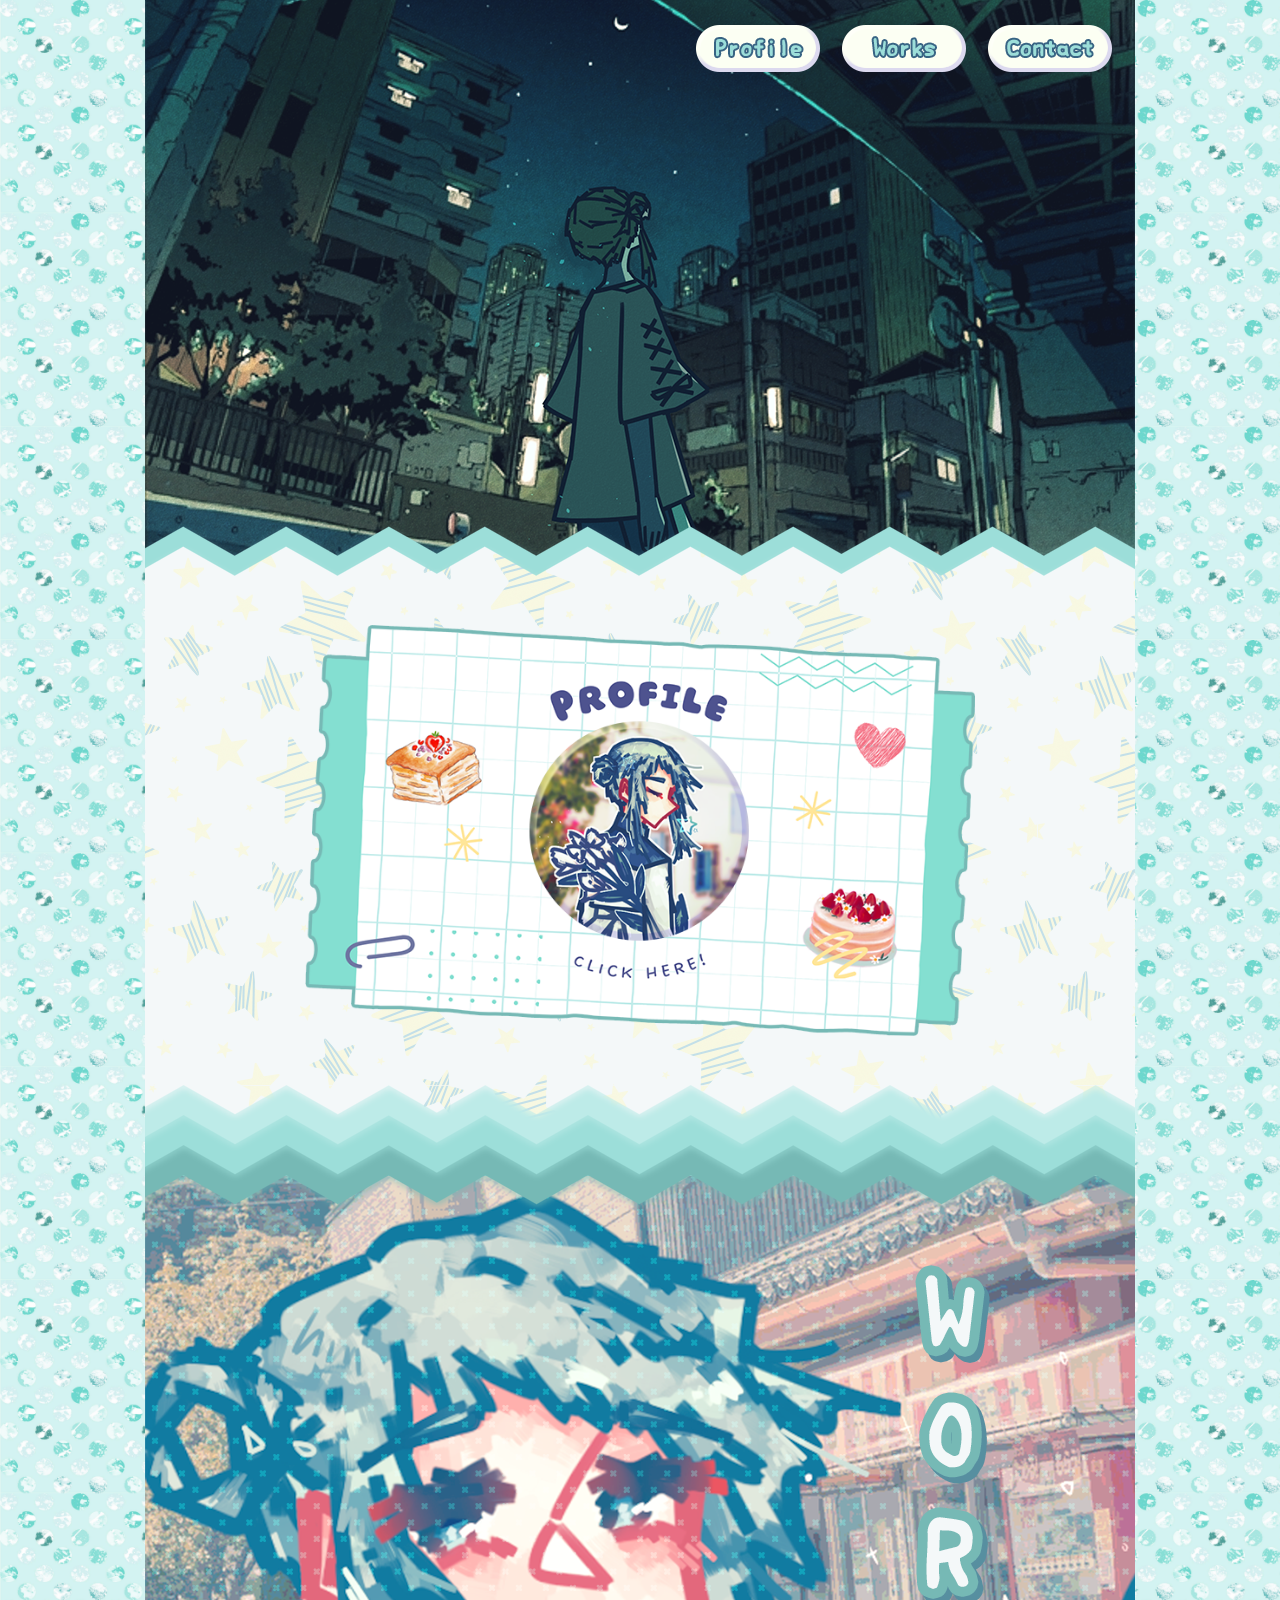
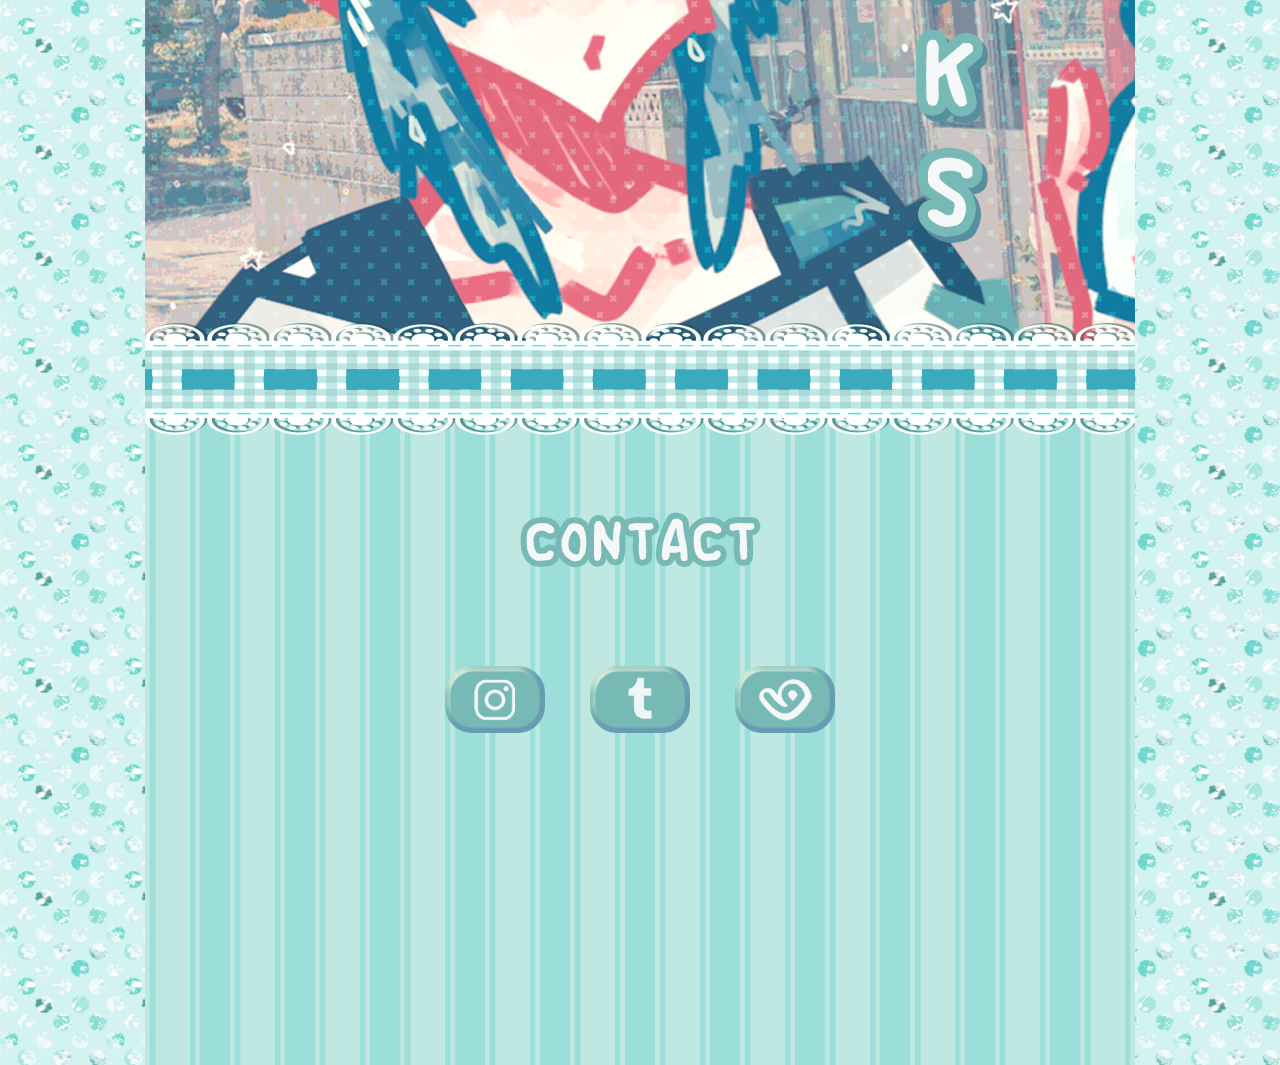
==== index.html @ 708d176c "Add files via upload" ====
<!DOCTYPE html>
<html lang="en">

<head>
    <meta charset="UTF-8">
    <meta name="viewport" content="width=device-width, initial-scale=1.0">
    <meta http-equiv="X-UA-compatible" content="ie-edge">
    <title>JasmineWS's Porto</title>
    <link rel="stylesheet" href="css/style.css">
</head>
<body>
    <div class="wrapper">
        <div id="home">
            <div class="button top">
                <a href="profile.html">
                    <img src="img/button-profile.png" alt="">
                </a>
                <a href="works.html">
                    <img src="img/button-works.png" alt="">
                </a>
                <a href="#contact">
                    <img src="img/button-contact.png" alt="">
                </a>
            </div>
        </div>
        <div id="profile">
            <div class="profile">
                <a href="profile.html">
                    <img src="img/profile.png" alt="">
                </a>
            </div>
        </div>
        <div id="works">
            <div class="title-w">
                <a href="works.html">
                    <img src="img/text-w.png" alt="">
                </a>
            </div>
        </div>
        <div id="contact">
            <div class="title-c">
                <img src="img/contact.png" alt="">
            </div>
            <a class="mail" href="mailto:jasmine.w.salsabila@gmail.com">
                <img src="img/button-mail.png" alt="">
            </a>
            <div class="button sns">
                <a href="https://instagram.com/zurareasu" target=”_blank” rel="noreferrer noopener">
                    <img src="img/button-ig.png" alt="" >
                </a>
                <a href="https://https://www.tumblr.com/tsurukunichan" target=”_blank” rel="noreferrer noopener">
                    <img src="img/button-tumblr.png" alt="">
                </a>
                <a href="https://vgen.co/zurareasu" target=”_blank” rel="noreferrer noopener">
                    <img src="img/button-vgen.png" alt="">
                </a>
            </div>
        </div>
    </div>
    <script src="js/slider.js"></script>
</body>
---- css/style.css ----
@import url('https://fonts.googleapis.com/css2?family=Itim&display=swap');
* {
    margin: 0;
    padding: 0;
    box-sizing: border-box;
}
html {
    height: 100%;
    -moz-text-size-adjust: none;
    -webkit-text-size-adjust: none;
    -ms-text-size-adjust: none;
}
body {
    height: 100%;
    background: url(background.jpg);
    background-size: 25%;
    background-repeat: repeat;
}
.wrapper {
    width: 100%;
    max-width: 990px;
    margin-left: auto;
    margin-right: auto;
}

#home {
    background: url(bghome1.png);
    height: 555px;
}
#profile {
    background: url(bghome2.png);
    height: 620px;
    text-align: center;
}
#works {
    background: url(bghome3.png);
    height: 877px;
}
#contact {
    background: url(bghome4.png);
    height: 613px;
    text-align: center;
}

#profile-part1 {
    background: url(profile-bg1.png);
    height: 784px;
}
#profile-part2 {
    background: url(profile-bg2.png);
    height: 1088px;
}
#works1a {
    background: url(bg-works1a.png);
    height: 547px;
}
#works1b {
    background: url(bg-works1b.png);
    height: 786px;
}
#works2 {
    background: url(bg-works2.png);
    height: 1518px;
}
#works3a {
    background: url(bg-works3a.png);
    height: 780px;
}
#works3b {
    background: url(bg-works3b.png);
    height: 1530px;
}

.button {
    cursor: pointer;
}
.button :hover {
    transform: scale(1.15);
    z-index: 1;
}
.mail :hover {
    opacity: 0.8;
}
.mail img {
    margin-top: 40px;
}

.top {
    position: absolute;
    margin-left: 540px;
    display: flex;
    justify-content: space-between;
    list-style: none;
    z-index: 99;
}
.top img {
    margin: 25px 11px;
}
.return {
    text-align: center;
    margin-top: -130px;
}

.profile img {
    max-width: 670px;
    margin-top: 70px;
}
.profile :hover {
    transform: scale(1.15);
    z-index: 1;
}
.title-w img {
    margin-top: 90px;
    margin-left: 770px;
}
.title-w :hover {
    /* Start the shake animation and make the animation last for 0.5 seconds */
    animation: shake 0.6s;
  
    /* When the animation is finished, start again */
    animation-iteration-count: infinite;
}
  
@keyframes shake {
    0% { transform: translate(1px, 1px) rotate(0deg); }
    10% { transform: translate(-1px, -2px) rotate(-1deg); }
    20% { transform: translate(-3px, 0px) rotate(1deg); }
    30% { transform: translate(3px, 2px) rotate(0deg); }
    40% { transform: translate(1px, -1px) rotate(1deg); }
    50% { transform: translate(-1px, 2px) rotate(-1deg); }
    60% { transform: translate(-3px, 1px) rotate(0deg); }
    70% { transform: translate(3px, 1px) rotate(-1deg); }
    80% { transform: translate(-1px, -1px) rotate(1deg); }
    90% { transform: translate(1px, 2px) rotate(0deg); }
    100% { transform: translate(1px, -2px) rotate(-1deg); }
}

.title-c img {
    margin-top: 60px;
}
.sns {
    text-align: center;
    margin: 50px 300px 0;
    display: flex;
    justify-content: space-between;
    list-style: none;
}
.sns img {
    max-width: 100px;
}

.text-p {
    font-family: "Itim", serif;
    color: #5d69bd;
    font-size: 14px;
    text-align: justify;
    text-justify: inter-word;
    justify-content: space-between;
    position: absolute;
    margin-top: 245px;
    margin-left: 325px;
    max-width: 590px;
}
.p-part1 img {
    margin-top: 255px;
    margin-left: 70px;
    position: absolute;
}
.p-part2 {
    max-width: 990px;
    font-family: "Itim", serif;
    position: absolute;
}
.art {
    margin-left: 390px;
    margin-right: 150px;
    text-align: justify;
}
.art h1 {
    color: #f4f8f9;
    font-size: 38px;
    margin-top: 222px;
}
.art h2 {
    color: #5d69bd;
    font-size: 28px;
    margin-top: 20px;
}

.audio {
    margin-left: 390px;
    margin-right: 150px;
    text-align: justify;
}
.audio h1 {
    color: #f4f8f9;
    font-size: 38px;
    margin-top: 26px;
}
.audio h2 {
    color: #5d69bd;
    font-size: 28px;
    margin-top: 20px;
}

.dot1 {
    cursor: pointer;
    height: 12px;
    width: 12px;
    margin: 0 2px;
    background-color: #fffbf5;
    border-radius: 50%;
    display: inline-block;
    transition: background-color 0.6s ease;
}
.dot2 {
    cursor: pointer;
    height: 12px;
    width: 12px;
    margin: 0 2px;
    background-color: #f8b5b5;
    border-radius: 50%;
    display: inline-block;
    transition: background-color 0.6s ease;
}
.dot1:hover, .dot1.active {
    background-color: #76b9b5;
} 
.dot2:hover, .dot2.active{
    background-color: #fffbf5;
}

.prev1, .next1 {
    cursor: pointer;
    position: absolute;
    width: auto;
    padding: 18px;
    color: #b5e8e4;
    background-color: #5d68bd;
    font-weight: bold;
    font-size: 22px;
    border-radius: 20px;
    user-select: none;
    margin: 360px 50px;
}
.prev2, .next2 {
    cursor: pointer;
    position: absolute;
    width: auto;
    padding: 18px;
    color: #ffebca;
    background-color: #de7474;
    font-weight: bold;
    font-size: 22px;
    border-radius: 20px;
    user-select: none;
    margin: 90px 50px;
}
.next {
    right: 0;
}
.prev:hover, .next:hover {
    transform: scale(1.3);
    z-index: 1;
}
.banner {
    position: relative;
}
.myBtn {
    display: none;
    position: fixed;
    bottom: 20px;
    right: 30px;
    z-index: 99;
    border: none;
    outline: none;
    background-color: #fb7e93;
    color: #fcf7e7;
    cursor: pointer;
    padding: 20px;
    border-radius: 15px;
    font-size: 28px;
  }
  
.myBtn:hover {
    background-color: #aee1dd;
}

#works1a h1 {
    font-family: "Itim", serif;
    color: #5d69bd;
    font-size: 44px;
    text-align: justify;
    text-justify: inter-word;
    justify-content: space-between;
    position: absolute;
    margin-top: 180px;
    margin-left: 135px;
}
#works1b h1 {
    font-family: "Itim", serif;
    color: #5d69bd;
    font-size: 44px;
    text-align: justify;
    text-justify: inter-word;
    justify-content: space-between;
    position: absolute;
    margin-top: 280px;
    margin-left: 135px;
}
.carousel-view h1 {
    font-family: "Itim", serif;
    color: #5d69bd;
    font-size: 44px;
    text-align: justify;
    text-justify: inter-word;
    justify-content: space-between;
    position: absolute;
    margin-top: 40px;
    margin-left: 135px;
}

.comm h1 {
    font-family: "Itim", serif;
    color: #5d69bd;
    font-size: 44px;
    text-align: justify;
    text-justify: inter-word;
    justify-content: space-between;
    padding-top: 170px;
    margin-left: 135px;
}
.pouch {
    text-align: center;
}
.pouch h1 {
    font-family: "Itim", serif;
    color: #5d69bd;
    font-size: 44px;
    text-align: justify;
    text-justify: inter-word;
    justify-content: space-between;
    position: absolute;
    margin-top: 60px;
    margin-left: 135px;
}
.pouch h2 {
    font-family: "Itim", serif;
    color: #5d69bd;
    background-color: hwb(0 100% 0% / 0.688);
    font-size: 38px;
    font-weight: bold;
    text-align: justify;
    text-justify: inter-word;
    justify-content: space-between;
    border-radius: 20px;
    margin-top: 20px;
    margin-left: 110px;
    max-width: 770px;
    padding: 20px;
}
.pouch img {
    margin-top: 130px;
}
.personal h1 {
    font-family: "Itim", serif;
    color: #5d69bd;
    font-size: 44px;
    text-align: justify;
    text-justify: inter-word;
    justify-content: space-between;
    padding-top: 180px;
    margin-left: 135px;
}
.zurarts {
    text-align: center;
    justify-content: space-between;
}
.zurarts img {
    max-width: 800px;
    margin: 30px;
}

.mySlides1 {
    display: none;
    height: 515px;
}
.mySlides2 {
    display: none;
    height: 220px;
}
.mySlides1 img  {
    position: absolute;
    top: 275px;
    left: 0;
    right: 0;
    width: 720px;
    margin: auto;
    -webkit-filter: drop-shadow(2px 2px 2px #5d68bd);
    filter: drop-shadow(5px 5px 5px #5d68bd);
}
.mySlides2 img  {
    position: absolute;
    top: 25px;
    left: 0;
    right: 0;
    width: 720px;
    margin: auto;
    -webkit-filter: drop-shadow(2px 2px 2px #de7474);
    filter: drop-shadow(5px 5px 5px #de7474);
}
.slideshow-container3 {
    text-align: center;
    margin-top: 30px;
}
.webs {
    text-align: center;
    margin-top: 145px;
    position: relative;
    display: flex;
    justify-content: space-between;
}
.resto img {
    margin-left: 120px;
}
.hotel img {
    margin-right: 120px;
}
.webs :hover {
    transform: scale(1.05);
    z-index: 1;
}
.owl-carousel {
    padding-top: 160px;
    position: relative;
}
.owl-carousel .item {
    width: 300px;
    margin-left: 10px;
}
.owl-carousel .item img {
    height: 100%;
    object-fit: cover;
}
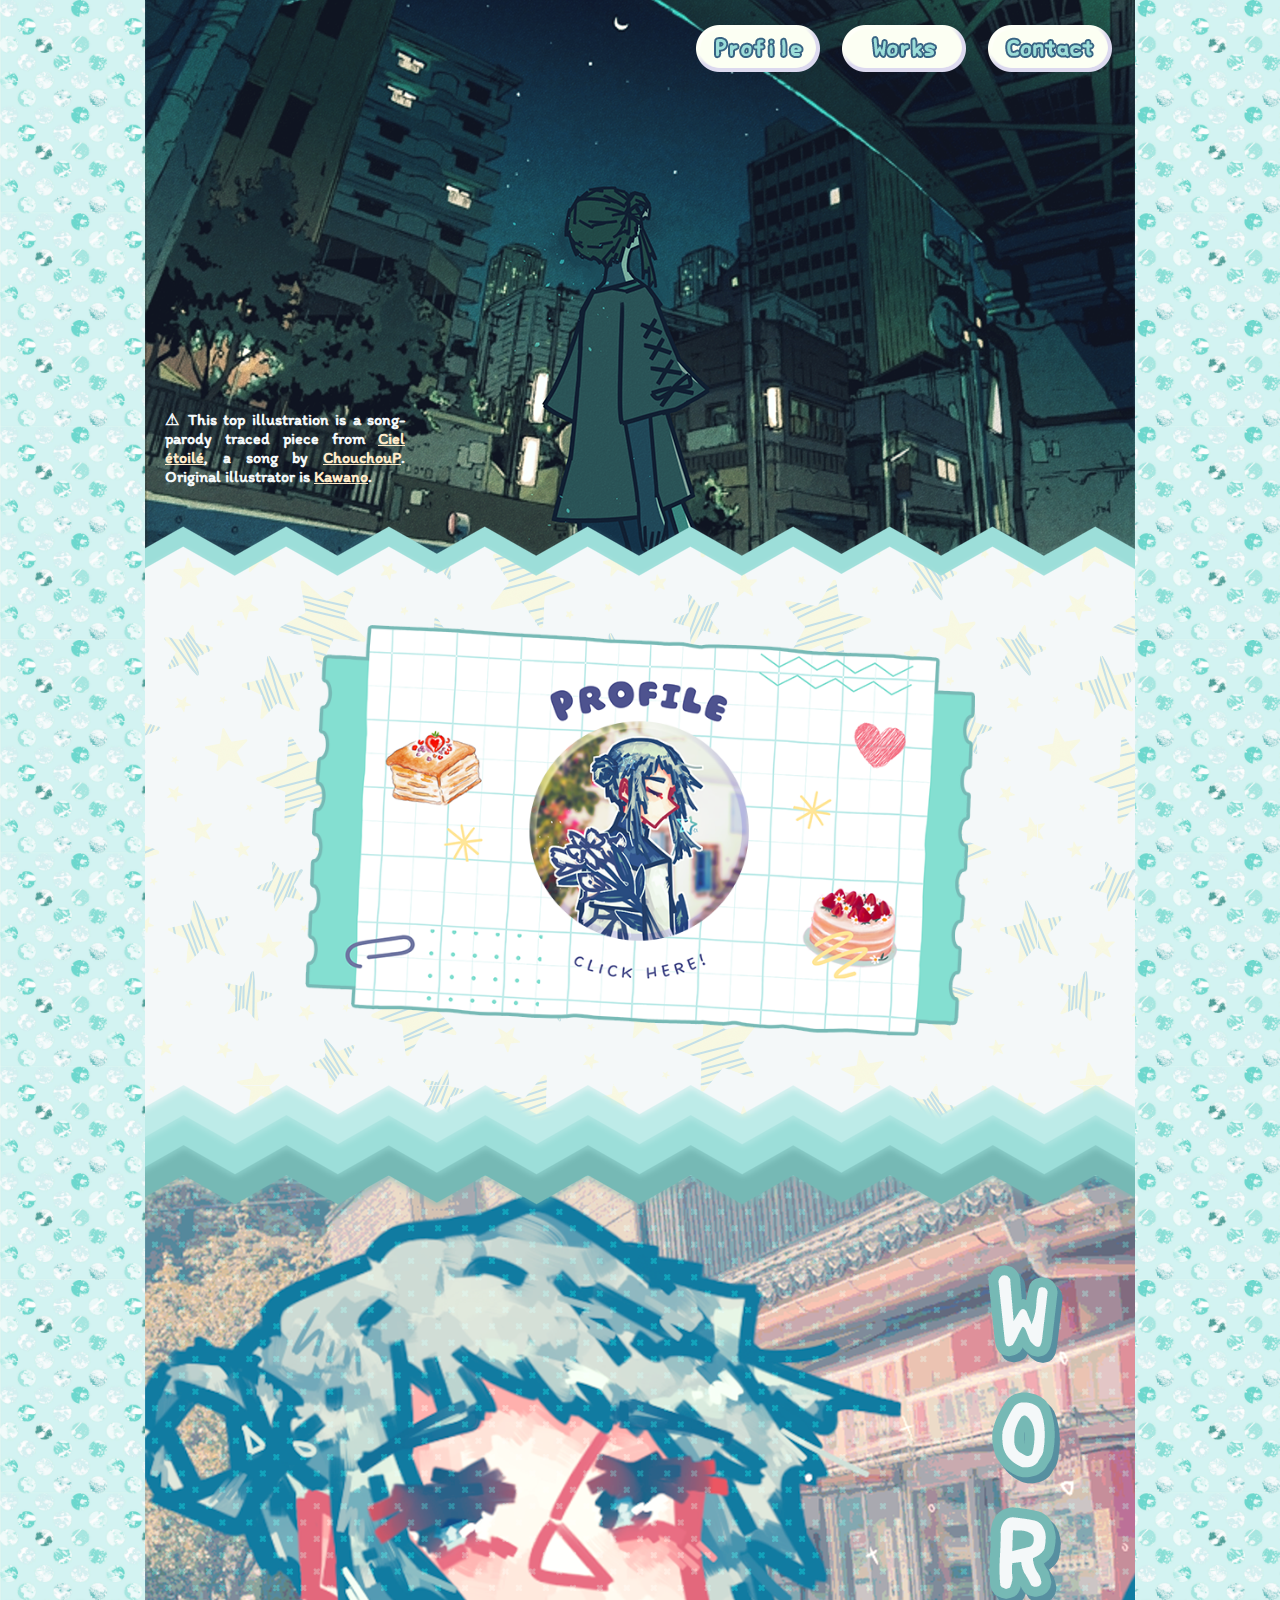
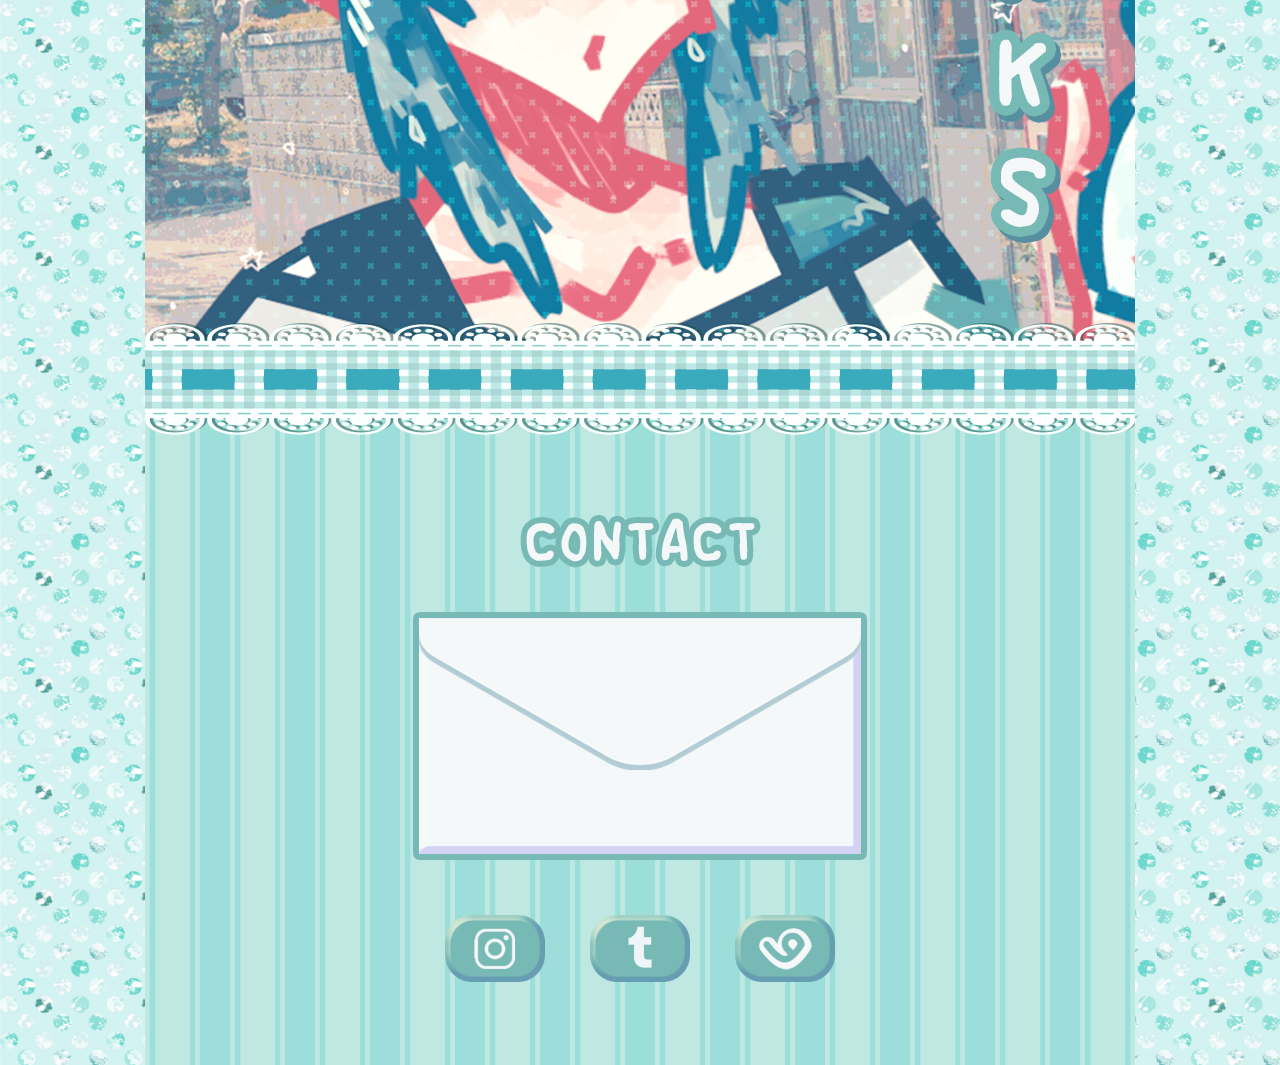
==== commit 6edc5bae: "Add files via upload" ====
--- a/index.html
+++ b/index.html
@@ -10,6 +10,7 @@
 </head>
 <body>
     <div class="wrapper">
+        <button onclick="topFunction()" id="myBtn" title="Go to top">▲</button>
         <div id="home">
             <div class="button top">
                 <a href="profile.html">
@@ -21,6 +22,10 @@
                 <a href="#contact">
                     <img src="img/button-contact.png" alt="">
                 </a>
+            </div>
+            <div class="disc">
+                <h1> ⚠ This top illustration is a song-parody traced piece from <a href="https://www.youtube.com/watch?v=7fcc5MOT-r8">Ciel étoilé</a>,
+                    a song by <a href="http://yu-ichinose.com ">ChouchouP</a>. Original illustrator is <a href="https://yuroy.rdy.jp/">Kawano</a>.</h1>
             </div>
         </div>
         <div id="profile">
--- a/css/style.css
+++ b/css/style.css
@@ -26,6 +26,7 @@
 #home {
     background: url(bghome1.png);
     height: 555px;
+    text-align: center;
 }
 #profile {
     background: url(bghome2.png);
@@ -35,6 +36,7 @@
 #works {
     background: url(bghome3.png);
     height: 877px;
+    text-align: center;
 }
 #contact {
     background: url(bghome4.png);
@@ -96,6 +98,26 @@
 .top img {
     margin: 25px 11px;
 }
+.disc h1 {
+    font-family: "Itim", serif;
+    color: #f4f8f9;
+    font-size: 16px;
+    text-align: justify;
+    position: absolute;
+    margin-top: 410px;
+    margin-left: 20px;
+    max-width: 240px;
+}
+.disc a:link {
+    color: #ffebca;
+}
+.disc a:visited {
+    color: #aee1dd;
+}
+.disc a:hover {
+    color: #fb7e93;
+}
+
 .return {
     text-align: center;
     margin-top: -130px;
@@ -202,6 +224,15 @@
     font-size: 28px;
     margin-top: 20px;
 }
+.audio a:link {
+    color: #76b9b5;
+}
+.audio a:visited {
+    color: #fb7e93;
+}
+.audio a:hover {
+    color: #aee1dd;
+}
 
 .dot1 {
     cursor: pointer;
@@ -441,4 +472,24 @@
 .owl-carousel .item img {
     height: 100%;
     object-fit: cover;
+}
+
+#myBtn {
+    display: none;
+    position: fixed;
+    bottom: 20px;
+    right: 30px;
+    z-index: 99;
+    border: none;
+    outline: none;
+    background-color: #76b9b5;
+    color: #fcf7e7;
+    cursor: pointer;
+    padding: 20px;
+    border-radius: 15px;
+    font-size: 28px;
+  }
+  
+#myBtn:hover {
+    background-color: #aee1dd;
 }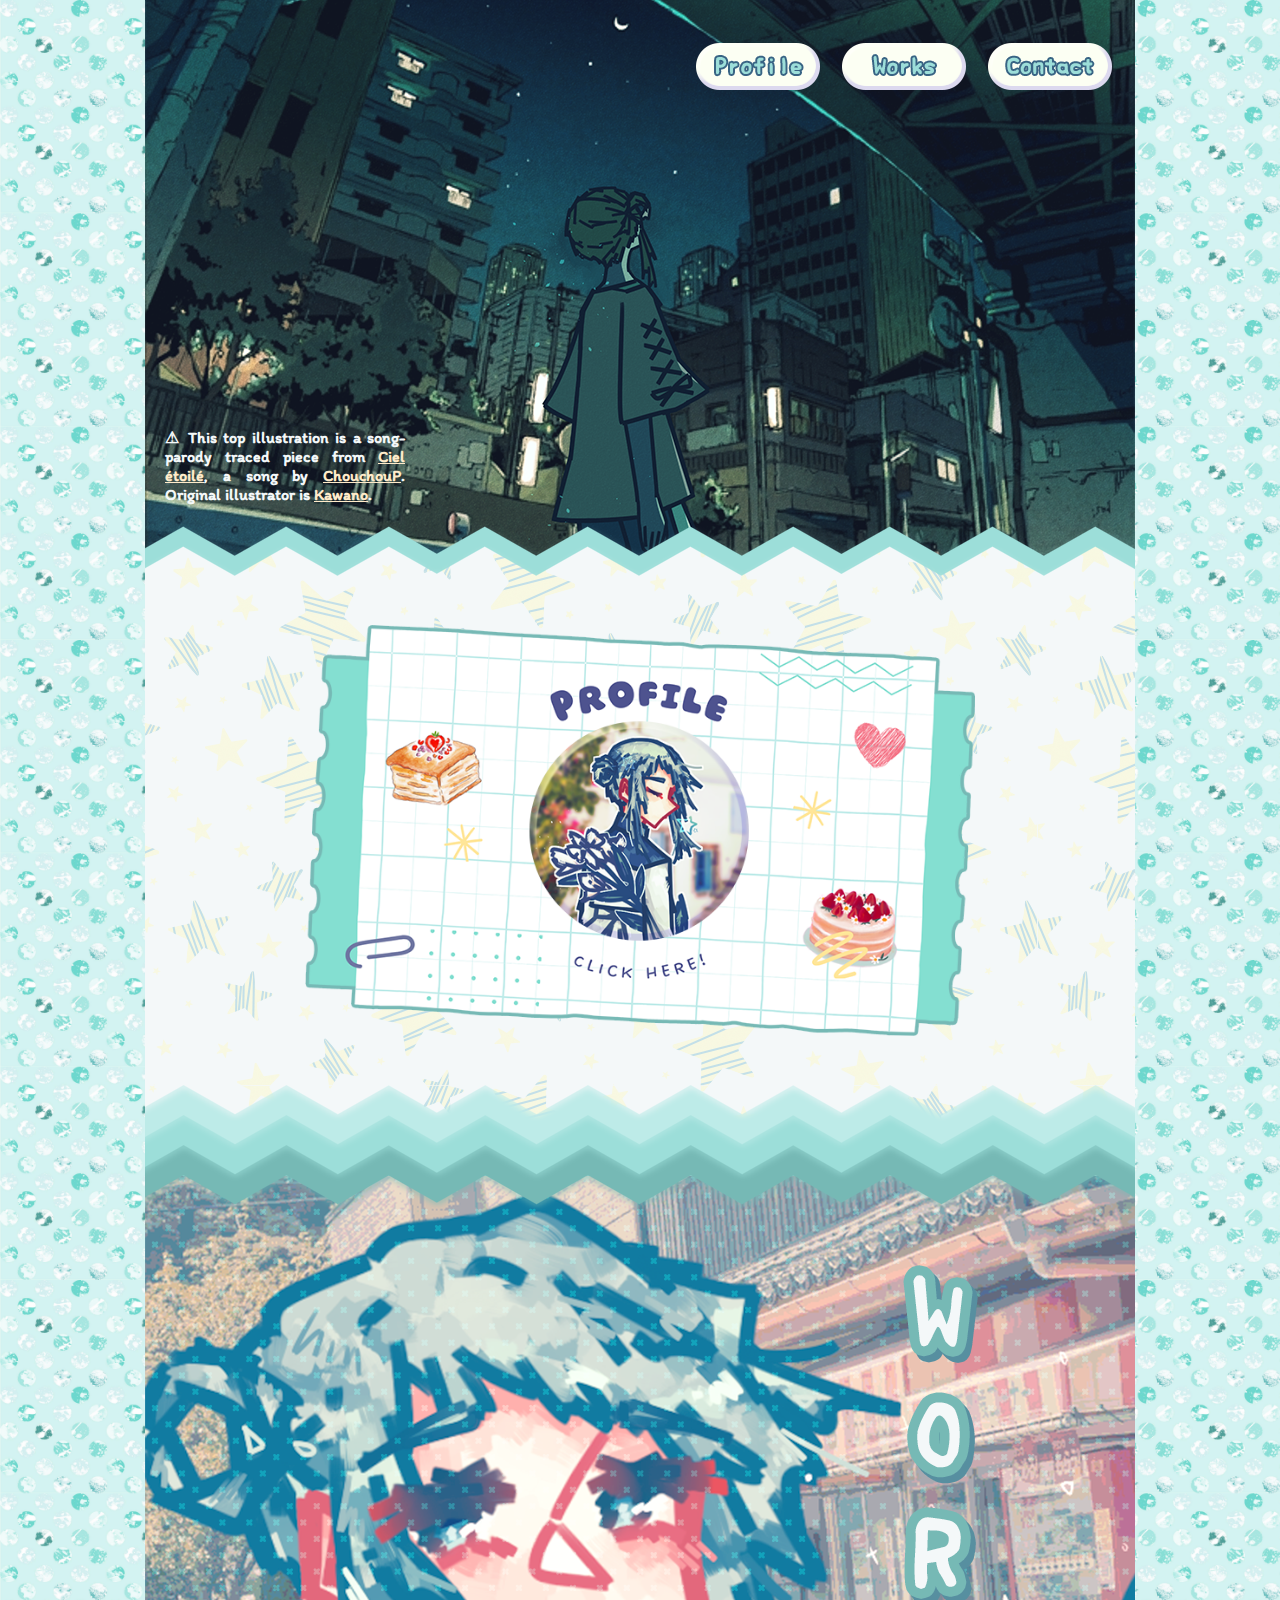
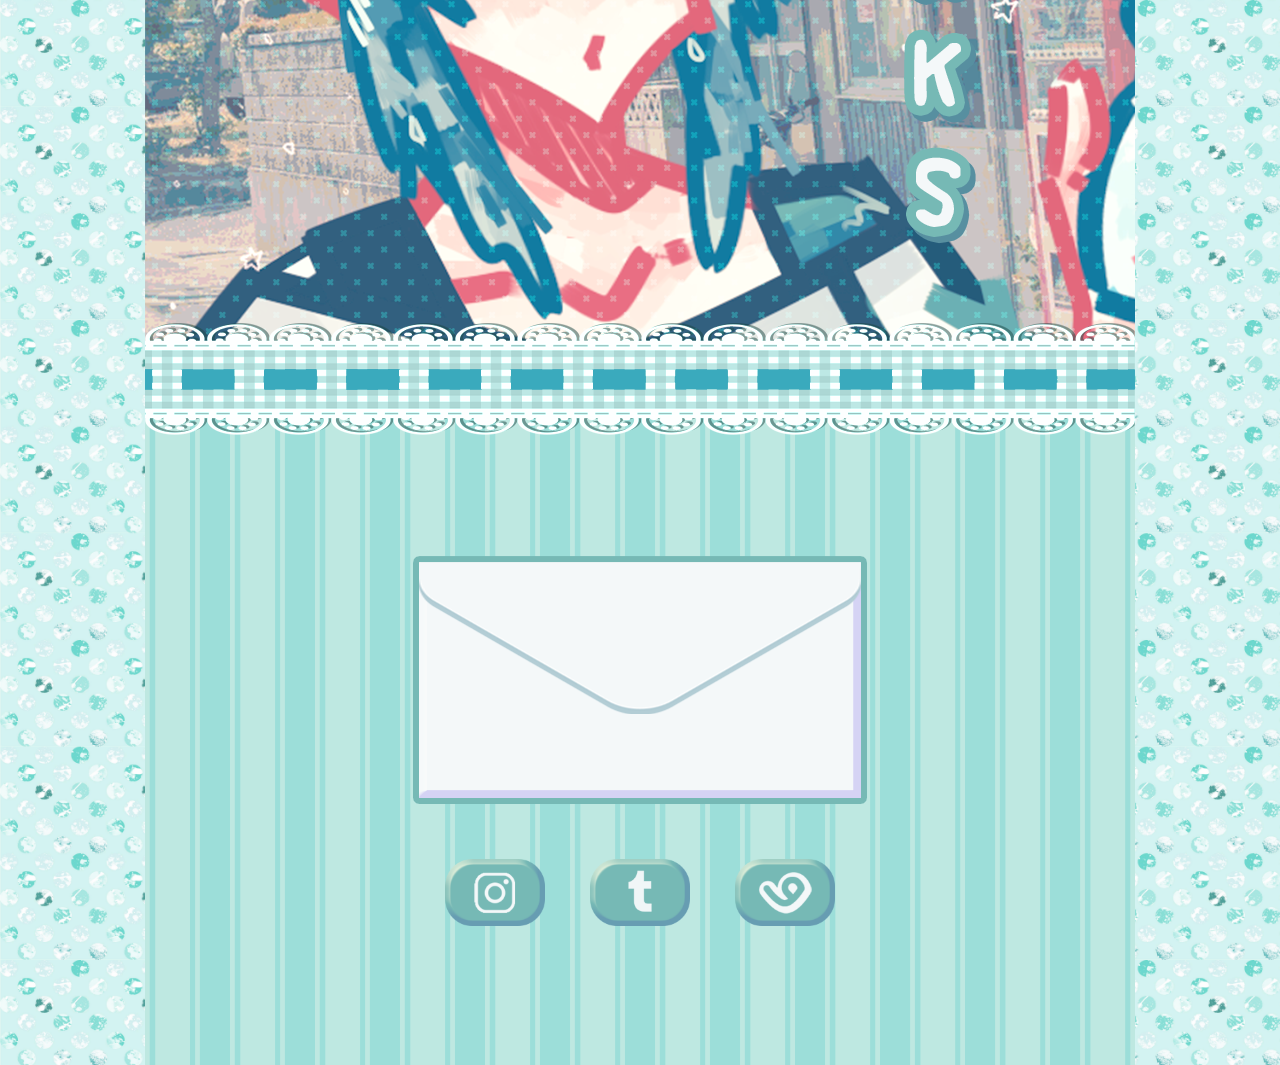
==== commit 7963731b: "Add files via upload" ====
--- a/index.html
+++ b/index.html
@@ -6,26 +6,31 @@
     <meta name="viewport" content="width=device-width, initial-scale=1.0">
     <meta http-equiv="X-UA-compatible" content="ie-edge">
     <title>JasmineWS's Porto</title>
+    <link rel="icon" href="img/mascot.png" type="image/x-icon" />
     <link rel="stylesheet" href="css/style.css">
+    <link rel="stylesheet" href="css/style2.css">
 </head>
 <body>
     <div class="wrapper">
         <button onclick="topFunction()" id="myBtn" title="Go to top">▲</button>
         <div id="home">
-            <div class="button top">
+            <div class="wm-home">
+                <img src="img/wm-home.png" alt="">
+            </div>
+            <div class="button top top-index">
                 <a href="profile.html">
                     <img src="img/button-profile.png" alt="">
                 </a>
                 <a href="works.html">
                     <img src="img/button-works.png" alt="">
                 </a>
-                <a href="#contact">
+                <a href="contact.html">
                     <img src="img/button-contact.png" alt="">
                 </a>
             </div>
             <div class="disc">
-                <h1> ⚠ This top illustration is a song-parody traced piece from <a href="https://www.youtube.com/watch?v=7fcc5MOT-r8">Ciel étoilé</a>,
-                    a song by <a href="http://yu-ichinose.com ">ChouchouP</a>. Original illustrator is <a href="https://yuroy.rdy.jp/">Kawano</a>.</h1>
+                <h1> ⚠ This top illustration is a song-parody traced piece from <a href="https://www.youtube.com/watch?v=7fcc5MOT-r8" target="_blank">Ciel étoilé</a>,
+                    a song by <a href="http://yu-ichinose.com " target="_blank">ChouchouP</a>. Original illustrator is <a href="https://yuroy.rdy.jp/" target="_blank">Kawano</a>.</h1>
             </div>
         </div>
         <div id="profile">
@@ -46,14 +51,14 @@
             <div class="title-c">
                 <img src="img/contact.png" alt="">
             </div>
-            <a class="mail" href="mailto:jasmine.w.salsabila@gmail.com">
+            <a class="mail" href="contact.html">
                 <img src="img/button-mail.png" alt="">
             </a>
             <div class="button sns">
                 <a href="https://instagram.com/zurareasu" target=”_blank” rel="noreferrer noopener">
                     <img src="img/button-ig.png" alt="" >
                 </a>
-                <a href="https://https://www.tumblr.com/tsurukunichan" target=”_blank” rel="noreferrer noopener">
+                <a href="https://www.tumblr.com/tsurukunichan" target=”_blank” rel="noreferrer noopener">
                     <img src="img/button-tumblr.png" alt="">
                 </a>
                 <a href="https://vgen.co/zurareasu" target=”_blank” rel="noreferrer noopener">
@@ -62,5 +67,5 @@
             </div>
         </div>
     </div>
-    <script src="js/slider.js"></script>
+    <script src="js/topScroll.js"></script>
 </body>
--- a/css/style.css
+++ b/css/style.css
@@ -9,6 +9,7 @@
     -moz-text-size-adjust: none;
     -webkit-text-size-adjust: none;
     -ms-text-size-adjust: none;
+    scroll-behavior: smooth;
 }
 body {
     height: 100%;
@@ -22,7 +23,6 @@
     margin-left: auto;
     margin-right: auto;
 }
-
 #home {
     background: url(bghome1.png);
     height: 555px;
@@ -60,9 +60,13 @@
     background: url(bg-works1b.png);
     height: 786px;
 }
-#works2 {
-    background: url(bg-works2.png);
-    height: 1518px;
+#works2a {
+    background: url(bg-works2a.png);
+    height: 700px;
+}
+#works2b {
+    background: url(bg-works2b.png);
+    height: 940px;
 }
 #works3a {
     background: url(bg-works3a.png);
@@ -72,6 +76,14 @@
     background: url(bg-works3b.png);
     height: 1530px;
 }
+#c-part1 {
+    background: url(bg-contact1.png);
+    height: 1010px;
+}
+#c-part2 {
+    background: url(bg-contact2.png);
+    height: 862px;
+}
 
 .button {
     cursor: pointer;
@@ -86,17 +98,117 @@
 .mail img {
     margin-top: 40px;
 }
-
-.top {
-    position: absolute;
-    margin-left: 540px;
-    display: flex;
-    justify-content: space-between;
-    list-style: none;
-    z-index: 99;
-}
-.top img {
-    margin: 25px 11px;
+@media screen and (min-width: 431px) {
+    .top {
+        position: absolute;
+        margin-left: 540px;
+        display: flex;
+        justify-content: space-between;
+        list-style: none;
+        z-index: 99;
+    }
+    .top img {
+        margin: 25px 11px;
+    }
+    .title-w img {
+        margin-top: 90px;
+        margin-left: 600px;
+    }
+    .title-c img {
+        margin-top: 60px;
+    }
+    .sns {
+        text-align: center;
+        margin: 50px 300px 0;
+        display: flex;
+        justify-content: space-between;
+        list-style: none;
+    }
+    .sns img {
+        max-width: 100px;
+    }
+    .sns-c {
+        text-align: center;
+        padding-top: 110px;
+        position: relative;
+        display: flex;
+        margin-left: 460px;
+    }
+    .sns-c img {
+        max-width: 90px;
+        margin: 0 12px;
+    }
+    .return {
+        text-align: center;
+        margin-top: -130px;
+    }
+    .p-part2 img {
+        max-height: 520px;
+        margin: 160px 0 0 140px;
+    }
+    .webs {
+        text-align: center;
+        margin-top: 145px;
+        position: relative;
+        display: flex;
+        justify-content: space-between;
+    }
+    .pouch img {
+        margin-top: 70px;
+    }
+    .pouch h2 {
+        font-family: "Itim", serif;
+        color: #5d69bd;
+        background-color: hwb(0 100% 0% / 0.688);
+        font-size: 38px;
+        font-weight: bold;
+        text-align: justify;
+        text-justify: inter-word;
+        justify-content: space-between;
+        border-radius: 20px;
+        margin-top: 20px;
+        margin-left: 110px;
+        max-width: 770px;
+        padding: 20px;
+    }
+    .contact-container {
+        display: flex;
+        align-items: center;
+        justify-content: space-evenly;
+        padding-top: 190px;
+    }
+    .contact-form button {
+        display: flex;
+        align-items: center;
+        padding: 10px 20px;
+        border: 3px solid #5991a1;
+        border-radius: 10px;
+        background-color: #9ddeda;
+        -webkit-filter: drop-shadow(2px 2px 2px #5991a1);
+        filter: drop-shadow(2px 2px 2px #5991a1);
+        cursor: pointer;
+    }
+    .contact-form textarea {
+        height: 240px;
+        border: 3px solid #5991a1;
+        padding-top: 10px;
+        resize: none;
+    }
+    #myBtn {
+        display: none;
+        position: fixed;
+        bottom: 20px;
+        right: 30px;
+        z-index: 99;
+        border: none;
+        outline: none;
+        background-color: #76b9b5;
+        color: #fcf7e7;
+        cursor: pointer;
+        padding: 20px;
+        border-radius: 15px;
+        font-size: 28px;
+    }
 }
 .disc h1 {
     font-family: "Itim", serif;
@@ -118,11 +230,22 @@
     color: #fb7e93;
 }
 
-.return {
-    text-align: center;
-    margin-top: -130px;
-}
-
+.notice h2 {
+    color: #5991a1;
+    font-family: "Itim", serif;
+    font-size: 24px;
+    text-align: justify;
+    margin: 25px 0 0 150px;
+}
+.notice h2 a:link {
+    color: #e0c28e;
+}
+.notice h2 a:visited {
+    color: #fb7e93;;
+}
+.notice h2 a:hover {
+    color: #aee1dd;
+}
 .profile img {
     max-width: 670px;
     margin-top: 70px;
@@ -130,10 +253,6 @@
 .profile :hover {
     transform: scale(1.15);
     z-index: 1;
-}
-.title-w img {
-    margin-top: 90px;
-    margin-left: 770px;
 }
 .title-w :hover {
     /* Start the shake animation and make the animation last for 0.5 seconds */
@@ -142,7 +261,6 @@
     /* When the animation is finished, start again */
     animation-iteration-count: infinite;
 }
-  
 @keyframes shake {
     0% { transform: translate(1px, 1px) rotate(0deg); }
     10% { transform: translate(-1px, -2px) rotate(-1deg); }
@@ -157,20 +275,6 @@
     100% { transform: translate(1px, -2px) rotate(-1deg); }
 }
 
-.title-c img {
-    margin-top: 60px;
-}
-.sns {
-    text-align: center;
-    margin: 50px 300px 0;
-    display: flex;
-    justify-content: space-between;
-    list-style: none;
-}
-.sns img {
-    max-width: 100px;
-}
-
 .text-p {
     font-family: "Itim", serif;
     color: #5d69bd;
@@ -192,28 +296,25 @@
     max-width: 990px;
     font-family: "Itim", serif;
     position: absolute;
-}
-.art {
-    margin-left: 390px;
+    display: flex;
+}
+.pp2 {
+    margin-top: 222px;
+}
+.art, .audio {
+    margin-left: 50px;
     margin-right: 150px;
     text-align: justify;
 }
 .art h1 {
     color: #f4f8f9;
     font-size: 38px;
-    margin-top: 222px;
 }
 .art h2 {
     color: #5d69bd;
     font-size: 28px;
     margin-top: 20px;
-}
-
-.audio {
-    margin-left: 390px;
-    margin-right: 150px;
-    text-align: justify;
-}
+} 
 .audio h1 {
     color: #f4f8f9;
     font-size: 38px;
@@ -243,6 +344,7 @@
     border-radius: 50%;
     display: inline-block;
     transition: background-color 0.6s ease;
+    margin-top: 520px;
 }
 .dot2 {
     cursor: pointer;
@@ -253,6 +355,7 @@
     border-radius: 50%;
     display: inline-block;
     transition: background-color 0.6s ease;
+    margin-top: 222px;
 }
 .dot1:hover, .dot1.active {
     background-color: #76b9b5;
@@ -267,7 +370,7 @@
     width: auto;
     padding: 18px;
     color: #b5e8e4;
-    background-color: #5d68bd;
+    background-color: #5d69bd;
     font-weight: bold;
     font-size: 22px;
     border-radius: 20px;
@@ -297,27 +400,30 @@
 .banner {
     position: relative;
 }
-.myBtn {
-    display: none;
-    position: fixed;
-    bottom: 20px;
-    right: 30px;
-    z-index: 99;
-    border: none;
-    outline: none;
-    background-color: #fb7e93;
-    color: #fcf7e7;
-    cursor: pointer;
-    padding: 20px;
-    border-radius: 15px;
-    font-size: 28px;
-  }
-  
-.myBtn:hover {
-    background-color: #aee1dd;
-}
 
 #works1a h1 {
+    font-family: "Itim", serif;
+    color: #5991a1;
+    font-size: 44px;
+    text-align: justify;
+    text-justify: inter-word;
+    justify-content: space-between;
+    position: absolute;
+    margin-top: 180px;
+    margin-left: 135px;
+}
+#works1b h1 {
+    font-family: "Itim", serif;
+    color: #5991a1;
+    font-size: 44px;
+    text-align: justify;
+    text-justify: inter-word;
+    justify-content: space-between;
+    position: absolute;
+    margin-top: 280px;
+    margin-left: 135px;
+}
+.swiper-container h1 {
     font-family: "Itim", serif;
     color: #5d69bd;
     font-size: 44px;
@@ -325,10 +431,24 @@
     text-justify: inter-word;
     justify-content: space-between;
     position: absolute;
-    margin-top: 180px;
+    margin-top: 40px;
     margin-left: 135px;
 }
-#works1b h1 {
+
+.comm h1 {
+    font-family: "Itim", serif;
+    color: #fff496;
+    font-size: 44px;
+    text-align: justify;
+    text-justify: inter-word;
+    justify-content: space-between;
+    padding-top: 180px;
+    margin-left: 135px;
+}
+.pouch {
+    text-align: center;
+}
+.pouch h1 {
     font-family: "Itim", serif;
     color: #5d69bd;
     font-size: 44px;
@@ -336,66 +456,11 @@
     text-justify: inter-word;
     justify-content: space-between;
     position: absolute;
-    margin-top: 280px;
     margin-left: 135px;
 }
-.carousel-view h1 {
-    font-family: "Itim", serif;
-    color: #5d69bd;
-    font-size: 44px;
-    text-align: justify;
-    text-justify: inter-word;
-    justify-content: space-between;
-    position: absolute;
-    margin-top: 40px;
-    margin-left: 135px;
-}
-
-.comm h1 {
-    font-family: "Itim", serif;
-    color: #5d69bd;
-    font-size: 44px;
-    text-align: justify;
-    text-justify: inter-word;
-    justify-content: space-between;
-    padding-top: 170px;
-    margin-left: 135px;
-}
-.pouch {
-    text-align: center;
-}
-.pouch h1 {
-    font-family: "Itim", serif;
-    color: #5d69bd;
-    font-size: 44px;
-    text-align: justify;
-    text-justify: inter-word;
-    justify-content: space-between;
-    position: absolute;
-    margin-top: 60px;
-    margin-left: 135px;
-}
-.pouch h2 {
-    font-family: "Itim", serif;
-    color: #5d69bd;
-    background-color: hwb(0 100% 0% / 0.688);
-    font-size: 38px;
-    font-weight: bold;
-    text-align: justify;
-    text-justify: inter-word;
-    justify-content: space-between;
-    border-radius: 20px;
-    margin-top: 20px;
-    margin-left: 110px;
-    max-width: 770px;
-    padding: 20px;
-}
-.pouch img {
-    margin-top: 130px;
-}
 .personal h1 {
     font-family: "Itim", serif;
-    color: #5d69bd;
+    color: #e48888;
     font-size: 44px;
     text-align: justify;
     text-justify: inter-word;
@@ -409,26 +474,23 @@
 }
 .zurarts img {
     max-width: 800px;
-    margin: 30px;
+    margin: 20px;
 }
 
 .mySlides1 {
     display: none;
-    height: 515px;
 }
 .mySlides2 {
     display: none;
-    height: 220px;
 }
 .mySlides1 img  {
     position: absolute;
-    top: 275px;
+    top: 280px;
     left: 0;
     right: 0;
     width: 720px;
     margin: auto;
-    -webkit-filter: drop-shadow(2px 2px 2px #5d68bd);
-    filter: drop-shadow(5px 5px 5px #5d68bd);
+    -webkit-filter: drop-shadow(2px 2px 2px #5d69bd);
 }
 .mySlides2 img  {
     position: absolute;
@@ -438,18 +500,10 @@
     width: 720px;
     margin: auto;
     -webkit-filter: drop-shadow(2px 2px 2px #de7474);
-    filter: drop-shadow(5px 5px 5px #de7474);
 }
 .slideshow-container3 {
     text-align: center;
-    margin-top: 30px;
-}
-.webs {
-    text-align: center;
-    margin-top: 145px;
-    position: relative;
-    display: flex;
-    justify-content: space-between;
+    margin-top: 20px;
 }
 .resto img {
     margin-left: 120px;
@@ -461,35 +515,53 @@
     transform: scale(1.05);
     z-index: 1;
 }
-.owl-carousel {
-    padding-top: 160px;
-    position: relative;
-}
-.owl-carousel .item {
-    width: 300px;
-    margin-left: 10px;
-}
-.owl-carousel .item img {
+.swiper {
+    width: 100%;
+    height: 100%;
+    text-align: center;
+    align-items: center;
+    cursor: pointer;
+}
+.swiper-slide img {
+    display: block;
+    margin-top: 170px;
+    margin-bottom: 65px;
+    width: 100%;
     height: 100%;
     object-fit: cover;
 }
-
-#myBtn {
-    display: none;
-    position: fixed;
-    bottom: 20px;
-    right: 30px;
-    z-index: 99;
-    border: none;
-    outline: none;
-    background-color: #76b9b5;
-    color: #fcf7e7;
-    cursor: pointer;
-    padding: 20px;
-    border-radius: 15px;
-    font-size: 28px;
-  }
-  
+.swiper-slide-prev, .swiper-slide-next {
+    opacity: 0.55;
+}
+.swiper-slide-active {
+    transform: scale(1.1);
+    transition: 1.1s ease;
+}
+.swiper-scrollbar-drag {
+    background: none;
+}
 #myBtn:hover {
     background-color: #aee1dd;
+}
+.contact-form {
+    display: flex;
+    flex-direction: column;
+    align-items: start;
+    gap: 12px;
+}
+.contact-inputs {
+    width: 700px;
+    height: 50px;
+    border-radius: 10px;
+    border: 3px solid #5991a1;
+    padding-left: 12px;
+    font-family: "Itim", serif;
+}
+.contact-inputs:focus {
+    outline: none !important;
+    border: 3px solid #e0c28e;
+}
+.contact-inputs::placeholder {
+    font-size: 16px;
+    color: #83b7c5;
 }--- a/css/style2.css
+++ b/css/style2.css
@@ -0,0 +1,607 @@
+@import url('https://fonts.googleapis.com/css2?family=Itim&display=swap');
+* {
+    margin: 0;
+    padding: 0;
+    box-sizing: border-box;
+}
+@media screen and (max-width: 430px) {
+    @import url('https://fonts.googleapis.com/css2?family=Itim&display=swap');
+    * {
+        margin: 0;
+        padding: 0;
+        box-sizing: border-box;
+    }
+    html {
+        height: 100%;
+        -moz-text-size-adjust: none;
+        -webkit-text-size-adjust: none;
+        -ms-text-size-adjust: none;
+        scroll-behavior: smooth;
+    }
+    body {
+        height: 100%;
+        background: url(background.jpg);
+        background-size: 25%;
+        background-repeat: repeat;
+    }
+    .wrapper {
+        width: 100%;
+        max-width: 425px;
+        margin-left: auto;
+        margin-right: auto;
+    }
+    #home {
+        background: url(bghome1-sm.png);
+        max-width: 425px;
+        height: 248px;
+        text-align: center;
+    }
+    #profile {
+        background: url(bghome2-sm.png);
+        height: 256px;
+        text-align: center;
+    }
+    #works {
+        background: url(bghome3-sm.png);
+        height: 375px;
+        text-align: center;
+    }
+    #contact {
+        background: url(bghome4-sm.png);
+        height: 258px;
+        text-align: center;
+    }
+
+    #profile-part1 {
+        background: url(profile-bg1-sm.png);
+        height: 330px;
+    }
+    #profile-part2 {
+        background: url(profile-bg2-sm.png);
+        height: 474px;
+    }
+    #works1a {
+        background: url(bg-works1a-sm.png);
+        height: 235px;
+    }
+    #works1b {
+        background: url(bg-works1b-sm.png);
+        height: 341px;
+    }
+    #works2a {
+        background: url(bg-works2a-sm.png);
+        height: 284px;
+    }
+    #works2b {
+        background: url(bg-works2b-sm.png);
+        height: 450px;
+    }
+    #works3a {
+        background: url(bg-works3a-sm.png);
+        height: 344px;
+    }
+    #works3b {
+        background: url(bg-works3b-sm.png);
+        height: 662px;
+    }
+    #c-part1 {
+        background: url(bg-contact1-sm.png);
+        height: 438px;
+    }
+    #c-part2 {
+        background: url(bg-contact2-sm.png);
+        height: 366px;
+    }
+    .mail :hover {
+        opacity: 0.8;
+    }
+    .mail img {
+        width: 45%;
+        margin-top: 2%;
+    }
+    .top {
+        position: absolute;
+        max-width: 425px;
+        margin-top: 2%;
+        margin-left: 50%;
+        display: flex;
+        justify-content: space-between;
+        list-style: none;
+        z-index: 99;
+    }
+    .top-index {
+        position: absolute;
+        max-width: 425px;
+        padding: 3%;
+        margin-left: 30%;
+        display: inline;
+        justify-content: space-between;
+        list-style: none;
+        z-index: 99;
+    }
+    .top img {
+        width: 70%;
+        margin: 3px 0;
+    }
+    .disc h1 {
+        font-family: "Itim", serif;
+        color: #f4f8f9;
+        font-size: 8px;
+        text-align: justify;
+        position: absolute;
+        margin-top: 42%;
+        margin-left: 3%;
+        max-width: 120px;
+    }
+    .disc a:link {
+        color: #ffebca;
+    }
+    .disc a:visited {
+        color: #aee1dd;
+    }
+    .disc a:hover {
+        color: #fb7e93;
+    }
+
+    .notice h2 {
+        color: #5991a1;
+        font-family: "Itim", serif;
+        font-size: 70%;
+        text-align: justify;
+        margin: 2% 0 0 11%;
+    }
+    .notice h2 a:link {
+        color: #e0c28e;
+    }
+    .notice h2 a:visited {
+        color: #fb7e93;;
+    }
+    .notice h2 a:hover {
+        color: #aee1dd;
+    }
+
+    .return {
+        text-align: center;
+        margin-top: -12%;
+    }
+    .return img {
+        max-width: 40%;
+    }
+    .profile img {
+        max-width: 70%;
+        margin-top: 4%;
+    }
+    .profile :hover {
+        transform: scale(1.15);
+        z-index: 1;
+    }
+    .title-w img {
+        width: 8%;
+        margin-top: 9%;
+        margin-left: 62%;
+    }
+    .title-w :hover {
+        /* Start the shake animation and make the animation last for 0.5 seconds */
+        animation: shake 0.6s;
+    
+        /* When the animation is finished, start again */
+        animation-iteration-count: infinite;
+    }
+    
+    @keyframes shake {
+        0% { transform: translate(1px, 1px) rotate(0deg); }
+        10% { transform: translate(-1px, -2px) rotate(-1deg); }
+        20% { transform: translate(-3px, 0px) rotate(1deg); }
+        30% { transform: translate(3px, 2px) rotate(0deg); }
+        40% { transform: translate(1px, -1px) rotate(1deg); }
+        50% { transform: translate(-1px, 2px) rotate(-1deg); }
+        60% { transform: translate(-3px, 1px) rotate(0deg); }
+        70% { transform: translate(3px, 1px) rotate(-1deg); }
+        80% { transform: translate(-1px, -1px) rotate(1deg); }
+        90% { transform: translate(1px, 2px) rotate(0deg); }
+        100% { transform: translate(1px, -2px) rotate(-1deg); }
+    }
+
+    .title-c img {
+        width: 28%;
+        margin-top: 6%;
+    }
+    .sns {
+        text-align: center;
+        margin: 3% 30%;
+        display: flex;
+        justify-content: space-between;
+        list-style: none;
+    }
+    .sns img {
+        max-width: 70%;
+    }
+    .sns-c {
+        display: flex;
+        justify-content: space-between;
+        list-style: none;
+        padding-top: 10%;
+        padding-left: 47%;
+        padding-right: 17%;
+    }
+    .sns-c img {
+        max-width: 75%;
+    }
+    .text-p {
+        font-family: "Itim", serif;
+        color: #5d69bd;
+        font-size: 38%;
+        text-align: justify;
+        text-justify: inter-word;
+        justify-content: space-between;
+        position: absolute;
+        margin-top: 24%;
+        margin-left: 36%;
+        max-width: 55%;
+    }
+    .p-part1 img {
+        max-width: 24%;
+        margin-top: 24%;
+        margin-left: 9%;
+        position: absolute;
+    }
+    .p-part2 {
+        max-width: 425px;
+        font-family: "Itim", serif;
+        position: absolute;
+    }
+    .p-part2 img {
+        width: 21%;
+        margin: 20% 0 0 16%;
+    }
+    .pp2 {
+        position: absolute;
+        margin-top: 26%;
+    }
+    .art, .audio {
+        margin-left: 43%;
+        margin-right: 10%;
+        text-align: justify;
+    }
+    .art h1 {
+        color: #f4f8f9;
+        font-size: 100%;
+        margin-top: 1%;
+    }
+    .art h2 {
+        color: #5d69bd;
+        font-size: 70%;
+        margin-top: 4%;
+    }
+    .audio h1 {
+        color: #f4f8f9;
+        font-size: 100%;
+        margin-top: 7.5%;
+    }
+    .audio h2 {
+        color: #5d69bd;
+        font-size: 70%;
+        margin-top: 4%;
+    }
+    .audio a:link {
+        color: #76b9b5;
+    }
+    .audio a:visited {
+        color: #fb7e93;
+    }
+    .audio a:hover {
+        color: #aee1dd;
+    }
+    .dot1 {
+        cursor: pointer;
+        height: 6px;
+        width: 6px;
+        margin: 0 2px;
+        background-color: #fffbf5;
+        border-radius: 50%;
+        display: inline-block;
+        transition: background-color 0.6s ease;
+        margin-top: 53%;
+    }
+    .dot2 {
+        cursor: pointer;
+        height: 6px;
+        width: 6px;
+        margin: 0 2px;
+        background-color: #f8b5b5;
+        border-radius: 50%;
+        display: inline-block;
+        transition: background-color 0.6s ease;
+        margin-top: 21.8%;
+    }
+    .dot1:hover, .dot1.active {
+        background-color: #76b9b5;
+    } 
+    .dot2:hover, .dot2.active{
+        background-color: #fffbf5;
+    }
+
+    .prev1, .next1 {
+        cursor: pointer;
+        position: absolute;
+        width: auto;
+        padding: 2%;
+        color: #b5e8e4;
+        background-color: #5d69bd;
+        font-weight: bold;
+        font-size: 2%;
+        border-radius: 30%;
+        user-select: none;
+        margin: 36% 6%;
+    }
+    .prev2, .next2 {
+        cursor: pointer;
+        position: absolute;
+        width: auto;
+        padding: 2%;
+        color: #ffebca;
+        background-color: #de7474;
+        font-weight: bold;
+        font-size: 2%;
+        border-radius: 30%;
+        user-select: none;
+        margin: 8% 6%;
+    }
+    .next {
+        right: 0;
+    }
+    .prev:hover, .next:hover {
+        transform: scale(1.3);
+        z-index: 1;
+    }
+    .banner {
+        position: relative;
+    }
+
+    #works1a h1 {
+        font-family: "Itim", serif;
+        color: #5991a1;
+        font-size: 100%;
+        text-align: justify;
+        text-justify: inter-word;
+        justify-content: space-between;
+        position: absolute;
+        margin-top: 19%;
+        margin-left: 16%;
+    }
+    #works1b h1 {
+        font-family: "Itim", serif;
+        color: #5991a1;
+        font-size: 100%;
+        text-align: justify;
+        text-justify: inter-word;
+        justify-content: space-between;
+        position: absolute;
+        margin-top: 30%;
+        margin-left: 16%;
+    }
+    .swiper-container h1 {
+        font-family: "Itim", serif;
+        color: #5d69bd;
+        font-size: 100%;
+        text-align: justify;
+        text-justify: inter-word;
+        justify-content: space-between;
+        position: absolute;
+        margin-top: 2%;
+        margin-left: 16%;
+    }
+
+    .comm h1 {
+        font-family: "Itim", serif;
+        color: #fff496;
+        font-size: 100%;
+        text-align: justify;
+        text-justify: inter-word;
+        justify-content: space-between;
+        padding-top: 18%;
+        margin-left: 16%;
+    }
+    .pouch {
+        text-align: center;
+    }
+    .pouch h1 {
+        font-family: "Itim", serif;
+        color: #5d69bd;
+        font-size: 100%;
+        text-align: justify;
+        text-justify: inter-word;
+        justify-content: space-between;
+        position: absolute;
+        margin-top: 2%;
+        margin-left: 16%;
+    }
+    .pouch h2 {
+        font-family: "Itim", serif;
+        color: #5d69bd;
+        background-color: hwb(0 100% 0% / 0.688);
+        font-size: 100%;
+        font-weight: bold;
+        text-align: justify;
+        text-justify: inter-word;
+        justify-content: space-between;
+        border-radius: 15px;
+        margin-top: 1%;
+        margin-left: 10%;
+        max-width: 340px;
+        padding: 4%;
+    }
+    .pouch img {
+        margin-top: 9%;
+        width: 85%;
+    }
+    .personal h1 {
+        font-family: "Itim", serif;
+        color: #e48888;
+        font-size: 100%;
+        text-align: justify;
+        text-justify: inter-word;
+        justify-content: space-between;
+        padding-top: 20%;
+        margin-left: 16%;
+    }
+    .zurarts {
+        text-align: center;
+        justify-content: space-between;
+    }
+    .zurarts img {
+        max-width: 80%;
+        margin: 3%;
+    }
+
+    .mySlides1 {
+        display: none;
+    }
+    .mySlides2 {
+        display: none;
+    }
+    .mySlides1 img  {
+        position: absolute;
+        top: 52%;
+        left: 0;
+        right: 0;
+        width: 69%;
+        margin: auto;
+    }
+    .mySlides2 img  {
+        position: absolute;
+        top: 10%;
+        left: 0;
+        right: 0;
+        width: 69%;
+        margin: auto;
+    }
+    .slideshow-container3 {
+        text-align: center;
+        margin-top: 3%;
+    }
+    .slideshow-container3 img {
+        width: 85%;
+    }
+    .webs {
+        text-align: center;
+        position: relative;
+        display: flex;
+        justify-content: space-between;
+    }
+    .webs img {
+        margin-top: 32%;
+        max-width: 65%;
+    }
+    .resto img {
+        margin-left: 20%;
+    }
+    .hotel img {
+        margin-right: 20%;
+    }
+    .webs :hover {
+        transform: scale(1.05);
+        z-index: 1;
+    }
+    .swiper {
+        width: 100%;
+        height: 100%;
+        text-align: center;
+        align-items: center;
+        cursor: pointer;
+    }
+    .swiper-slide img {
+        display: block;
+        margin-top: 40%;
+        margin-bottom: 23%;
+        width: 100%;
+        height: 100%;
+        object-fit: cover;
+    }
+    .swiper-slide-prev, .swiper-slide-next {
+        opacity: 0.55;
+    }
+    .swiper-slide-active {
+        transform: scale(1.1);
+        transition: 1.1s ease;
+    }
+    .swiper-scrollbar-drag {
+        background: none;
+    }
+
+    #myBtn {
+        display: none;
+        position: fixed;
+        bottom: 20px;
+        right: 30px;
+        z-index: 99;
+        border: none;
+        outline: none;
+        background-color: #76b9b5;
+        color: #fcf7e7;
+        cursor: pointer;
+        padding: 3%;
+        border-radius: 30%;
+        font-size: 100%;
+    }
+    #myBtn:hover {
+        background-color: #aee1dd;
+    }
+    .contact-container {
+        display: flex;
+        align-items: center;
+        justify-content: space-evenly;
+        padding-top: 18%;
+    }
+    .submit img {
+        width: 40%;
+    }
+    .contact-form {
+        display: flex;
+        flex-direction: column;
+        align-items: start;
+        gap: 6px;
+        padding-top: 1%;
+    }
+    .contact-title img {
+        max-width: 30%;
+    }
+    .contact-inputs {
+        width: 100%;
+        height: 3%;
+        border-radius: 5px;
+        border: 1px solid #5991a1;
+        padding: 0 0% 1% 3%;
+        font-family: "Itim", serif;
+    }
+    .contact-form textarea {
+        height: 120px;
+        border: 1px solid #5991a1;
+        padding-top: 1%;
+        resize: none;
+    }
+    .contact-inputs::placeholder {
+        font-size: 80%;
+        color: #83b7c5;
+    }
+    .contact-form button {
+        align-items: center;
+        padding: 1% 2%;
+        border: 1px solid #5991a1;
+        border-radius: 5px;
+        background-color: #9ddeda;
+        -webkit-filter: drop-shadow(1% 1% 1% #5991a1);
+        filter: drop-shadow(1% 1% 1% #5991a1);
+        cursor: pointer;
+    }
+    .submit img {
+        width: 40%;
+    }
+    .button {
+        cursor: pointer;
+    }
+    .button :hover {
+        transform: scale(1.15);
+        z-index: 1;
+    }
+}